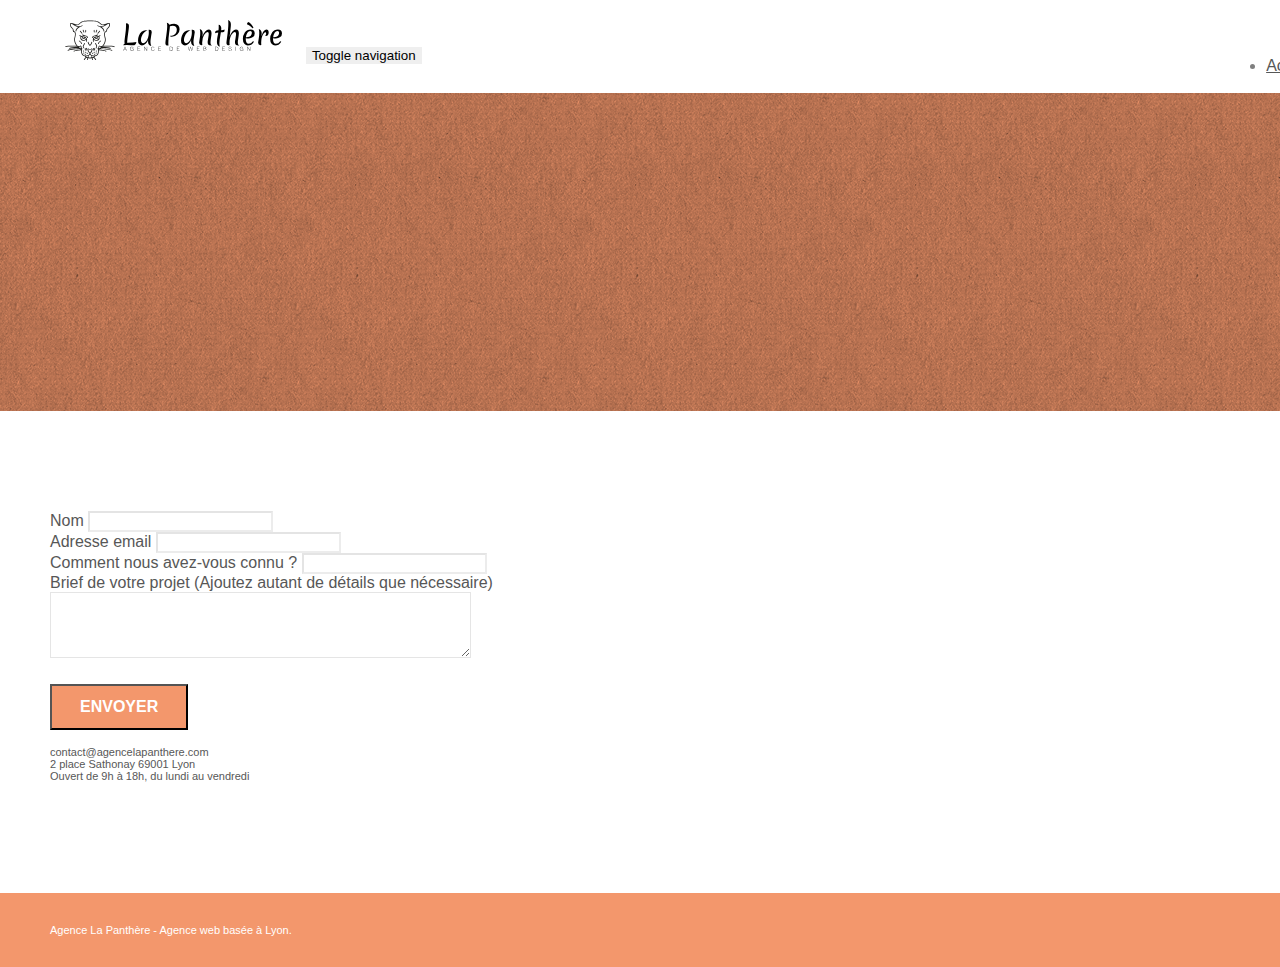
==== page2.html @ 291afeee "debut de projet" ====
<!doctype html>
<html lang="Default">
<head>
    <meta charset="utf-8">
    <meta name="keywords" content="">
    <meta name="description" content="">
    <meta name="viewport" content="width=device-width, initial-scale=1.0, viewport-fit=cover">
    <link rel="shortcut icon" type="image/png" href="favicon.jpg">
    
	<link rel="stylesheet" type="text/css" href="./css/bootstrap.min.css">
	<link rel="stylesheet" type="text/css" href="style.css">
	<link rel="stylesheet" type="text/css" href="./css/font-awesome.min.css">
	<link rel="stylesheet" type="text/css" href="./css/et-line.min.css">
	
    
	<script src="./js/jquery-2.1.0.min.js"></script>
	<script src="./js/bootstrap.min.js"></script>
	<script src="./js/blocs.min.js"></script>
	<script src="./js/jqBootstrapValidation.js"></script>
	<script src="./js/formHandler.js"></script>
    <title>page2</title>

    
<!-- Analytics -->
 
<!-- Analytics END -->
    
</head>
<body>
<!-- Principal conteneur -->
<div class="page-container">
    
<!-- bloc-0 -->
<div class="bloc bgc-white l-bloc " id="bloc-0">
	<div class="container bloc-sm">
		<nav class="navbar row">
			<div class="navbar-header">
				<a class="navbar-brand" href="index.html"><img src="img/agence-la-panthere-monochrome.svg" alt="atlanta web design logo" height="40" /></a>
				<button id="nav-toggle" type="button" class="ui-navbar-toggle navbar-toggle" data-toggle="collapse" data-target=".navbar-1">
					<span class="sr-only">Toggle navigation</span><span class="icon-bar"></span><span class="icon-bar"></span><span class="icon-bar"></span>
				</button>
			</div>
			<div class="collapse navbar-collapse navbar-1 special-dropdown-nav">
				<ul class="site-navigation nav navbar-nav">
					<li>
						<a href="index.html">Accueil</a>
					</li>
					<li>
					</li>
					<li>
						<a href="page2.html">page2 &gt;</a>
					</li>
				</ul>
			</div>
		</nav>
	</div>
</div>
<!-- bloc-0 END -->

<!-- bloc-6 -->
<div class="bloc bg-dots-bg bg-repeat bgc-atomic-tangerine d-bloc bloc-bg-texture texture-paper" id="bloc-6">
	<div class="container bloc-lg">
		<div class="row">
			<div class="col-sm-12">
				<h1 class="text-center hero-bloc-text tc-white">
					Parlons web design !
				</h1>
				<p class="text-center mg-lg tc-white tight-width-whitespace">
					Nous sommes ravis que vous souhaitiez collaborer avec notre agence.<br>
					Parlez-nous de votre projet en complétant le formulaire ci-dessous.
				</p>
			</div>
		</div>
	</div>
</div>
<!-- bloc-6 END -->

<!-- bloc-7 -->
<div class="bloc bgc-white l-bloc" id="bloc-7">
	<div class="container bloc-lg">
		<div class="row">
			<div class="col-sm-6">
				<form id="form_1" novalidate success-msg="Your message has been sent." fail-msg="Sorry it seems that our mail server is not responding, Sorry for the inconvenience!">
					<div class="form-group">
						<label>
							Nom
						</label>
						<input id="name" class="form-control" required />
					</div>
					<div class="form-group">
						<label>
							Adresse email
						</label>
						<input id="email" class="form-control" type="email" required />
					</div>
					<div class="form-group">
						<label>
							Comment nous avez-vous connu ?
						</label>
						<input class="form-control" type="email" required id="input_504" />
					</div>
					<div class="form-group">
						<label>
							Brief de votre projet (Ajoutez autant de détails que nécessaire)<br>
						</label><textarea id="message" class="form-control" rows="4" cols="50" required></textarea>
					</div> 
					<button class="bloc-button btn btn-lg btn-block cta-hero btn-atomic-tangerine" type="submit">
						Envoyer
					</button>
				</form>
			</div>
			<div class="col-sm-6">
				<p>
					contact@agencelapanthere.com<br>2 place Sathonay 69001 Lyon<br>Ouvert de 9h à 18h, du lundi au vendredi<br>
				</p>
			</div>
		</div>
	</div>
</div>
<!-- bloc-7 END -->

<!-- ScrollToTop Button -->
<a class="bloc-button btn btn-d scrollToTop" onclick="scrollToTarget('1')"><span class="fa fa-chevron-up"></span></a>
<!-- ScrollToTop Button END-->


<!-- Footer - bloc-8 -->
<div class="bloc bgc-atomic-tangerine d-bloc" id="bloc-8">
	<div class="container bloc-sm">
		<div class="row">
			<div class="col-sm-12">
				<p class="text-center white">
					Agence La Panthère - Agence web basée à Lyon.<br>
				</p>
				<div class="row row-no-gutters social">
					<div class="col-sm-3">
						<div class="text-center">
							<a class="social" href="index.html"><span class="fa fa-twitter icon-md"></span></a>
						</div>
					</div>
					<div class="col-sm-3">
						<div class="text-center">
							<a class="social" href="index.html"><span class="fa fa-facebook icon-md"></span></a>
						</div>
					</div>
					<div class="col-sm-3">
						<div class="text-center">
							<a class="social" href="index.html"><span class="fa fa-dribbble icon-md"></span></a>
						</div>
					</div>
					<div class="col-sm-3">
						<div class="text-center">
							<a class="social" href="index.html"><span class="fa fa-instagram icon-md"></span></a>
						</div>
					</div>
				</div>
			</div>
		</div>
	</div>
</div>
<!-- Footer - bloc-8 END -->

</div>
<!-- Principal conteneur END -->
    

</body>
</html>
---- style.css ----
body {
    margin: 0;
    padding: 0;
    background: #FFF;
    overflow-x: hidden;
    -webkit-font-smoothing: antialiased;
    -moz-osx-font-smoothing: grayscale;
}

a,
button {
    transition: all .3s ease-in-out;
    outline: none!important;
}

a:hover {
    text-decoration: none;
    cursor: pointer;
}

#page-loading-blocs-notifaction {
    position: fixed;
    top: 0;
    bottom: 0;
    width: 100%;
    z-index: 100000;
    background: #FFFFFF url("img/pageload-spinner.gif") no-repeat center center;
}

.bloc {
    width: 100%;
    clear: both;
    background: 50% 50% no-repeat;
    padding: 0 50px;
    -webkit-background-size: cover;
    -moz-background-size: cover;
    -o-background-size: cover;
    background-size: cover;
    position: relative;
}

.bloc .container {
    padding-left: 0;
    padding-right: 0;
}

.bloc-lg {
    padding: 100px 50px;
}

.bloc-md {
    padding: 50px;
}

.bloc-sm {
    padding: 20px 50px;
}

.bg-center,
.bg-l-edge,
.bg-r-edge,
.bg-t-edge,
.bg-b-edge,
.bg-tl-edge,
.bg-bl-edge,
.bg-tr-edge,
.bg-br-edge,
.bg-repeat {
    -webkit-background-size: auto!important;
    -moz-background-size: auto!important;
    -o-background-size: auto!important;
    background-size: auto!important;
}

.bg-repeat {
    background: repeat;
}

.bg-t-edge {
    background: top no-repeat;
}

.bloc-bg-texture::before {
    content: "";
    background-size: 2px 2px;
    position: absolute;
    top: 0;
    bottom: 0;
    left: 0;
    right: 0;
}

.texture-paper::before {
    background: url("img/texture-paper.png");
    background-size: 280px 280px;
}

.b-parallax {
    background-attachment: fixed;
}

.d-bloc {
    color: rgba(255, 255, 255, .7);
}

.d-bloc button:hover {
    color: rgba(255, 255, 255, .9);
}

.d-bloc .icon-round,
.d-bloc .icon-square,
.d-bloc .icon-rounded,
.d-bloc .icon-semi-rounded-a,
.d-bloc .icon-semi-rounded-b {
    border-color: rgba(255, 255, 255, .9);
}

.d-bloc .divider-h span {
    border-color: rgba(255, 255, 255, .2);
}

.d-bloc .a-btn,
.d-bloc .navbar a,
.d-bloc .navbar-brand,
.d-bloc a .icon-sm,
.d-bloc a .icon-md,
.d-bloc a .icon-lg,
.d-bloc a .icon-xl,
.d-bloc h1 a,
.d-bloc h2 a,
.d-bloc h3 a,
.d-bloc h4 a,
.d-bloc h5 a,
.d-bloc h6 a,
.d-bloc p a {
    color: rgba(255, 255, 255, .6);
}

.d-bloc .a-btn:hover,
.d-bloc .navbar a:hover,
.d-bloc .navbar-brand:hover,
.d-bloc a:hover .icon-sm,
.d-bloc a:hover .icon-md,
.d-bloc a:hover .icon-lg,
.d-bloc a:hover .icon-xl,
.d-bloc h1 a:hover,
.d-bloc h2 a:hover,
.d-bloc h3 a:hover,
.d-bloc h4 a:hover,
.d-bloc h5 a:hover,
.d-bloc h6 a:hover,
.d-bloc p a:hover {
    color: rgba(255, 255, 255, 1);
}

.d-bloc .navbar-toggle .icon-bar {
    background: rgba(255, 255, 255, 1);
}

.d-bloc .btn-wire,
.d-bloc .btn-wire:hover {
    color: rgba(255, 255, 255, 1);
    border-color: rgba(255, 255, 255, 1);
}

.d-bloc .panel {
    color: rgba(0, 0, 0, .5);
}

.d-bloc .panel button:hover {
    color: rgba(0, 0, 0, .7);
}

.d-bloc .panel icon {
    border-color: rgba(0, 0, 0, .7);
}

.d-bloc .panel .divider-h span {
    border-color: rgba(0, 0, 0, .1);
}

.d-bloc .panel .a-btn {
    color: rgba(0, 0, 0, .6);
}

.d-bloc .panel .a-btn:hover {
    color: rgba(0, 0, 0, 1);
}

.d-bloc .panel .btn-wire,
.d-bloc .panel .btn-wire:hover {
    color: rgba(0, 0, 0, .7);
    border-color: rgba(0, 0, 0, .3);
}

.d-bloc .panel,
.l-bloc {
    color: rgba(0, 0, 0, .5);
}

.d-bloc .panel button:hover,
.l-bloc button:hover {
    color: rgba(0, 0, 0, .7);
}

.l-bloc .icon-round,
.l-bloc .icon-square,
.l-bloc .icon-rounded,
.l-bloc .icon-semi-rounded-a,
.l-bloc .icon-semi-rounded-b {
    border-color: rgba(0, 0, 0, .7);
}

.d-bloc .panel .divider-h span,
.l-bloc .divider-h span {
    border-color: rgba(0, 0, 0, .1);
}

.d-bloc .panel .a-btn,
.l-bloc .a-btn,
.l-bloc .navbar a,
.l-bloc .navbar-brand,
.l-bloc a .icon-sm,
.l-bloc a .icon-md,
.l-bloc a .icon-lg,
.l-bloc a .icon-xl,
.l-bloc h1 a,
.l-bloc h2 a,
.l-bloc h3 a,
.l-bloc h4 a,
.l-bloc h5 a,
.l-bloc h6 a,
.l-bloc p a {
    color: rgba(0, 0, 0, .6);
}

.d-bloc .panel .a-btn:hover,
.l-bloc .a-btn:hover,
.l-bloc .navbar a:hover,
.l-bloc .navbar-brand:hover,
.l-bloc a:hover .icon-sm,
.l-bloc a:hover .icon-md,
.l-bloc a:hover .icon-lg,
.l-bloc a:hover .icon-xl,
.l-bloc h1 a:hover,
.l-bloc h2 a:hover,
.l-bloc h3 a:hover,
.l-bloc h4 a:hover,
.l-bloc h5 a:hover,
.l-bloc h6 a:hover,
.l-bloc p a:hover {
    color: rgba(0, 0, 0, 1);
}

.l-bloc .navbar-toggle .icon-bar {
    color: rgba(0, 0, 0, .6);
}

.d-bloc .panel .btn-wire,
.d-bloc .panel .btn-wire:hover,
.l-bloc .btn-wire,
.l-bloc .btn-wire:hover {
    color: rgba(0, 0, 0, .7);
    border-color: rgba(0, 0, 0, .3);
}

.voffset {
    margin-top: 30px;
}

.voffset-lg {
    margin-top: 80px;
}

.row-no-gutters {
    margin-right: 0;
    margin-left: 0;
}

.row.row-no-gutters > [class^="col-"],
.row.row-no-gutters > [class*=" col-"] {
    padding-right: 0;
    padding-left: 0;
}

#bloc-1-hero h1 {
    font-size: 32px;
}

.navbar {
    margin-bottom: 0;
    z-index: 1;
}

.navbar-brand {
    height: auto;
    padding: 3px 15px;
    font-size: 25px;
    font-weight: normal;
    font-weight: 600;
    line-height: 44px;
}

.navbar-brand img {
    max-height: 200px;
    margin: 0 5px 0 0;
    display: inline;
}

.navbar-brand img[src$=svg] {
    min-width: 100px;
}

.nav-center .navbar-brand img {
    margin: 0;
}

.navbar .nav {
    padding-top: 2px;
    margin-right: -16px;
    float: right;
    z-index: 1;
}

.nav > li {
    float: left;
    margin-top: 4px;
    font-size: 16px;
}

.navbar-nav .open .dropdown-menu > li > a {
    text-align: inherit;
}

.nav > li a:hover,
.nav > li a:focus {
    background: transparent;
}

.navbar-toggle {
    margin: 10px 10px 0 0;
    border: 0px;
}

.navbar-toggle:hover {
    background: transparent!important;
}

.navbar-toggle .icon-bar {
    background-color: rgba(0, 0, 0, .5);
    width: 26px;
}

.nav-invert .navbar .nav {
    float: left;
}

.nav-invert .navbar-header,
.nav-invert .navbar-brand {
    float: right;
    position: relative;
    z-index: 2;
}

@media (min-width: 768px) {
    .site-navigation {
        position: absolute;
        top: 50%;
        right: 20px;
        transform: translate(0, -50%);
        -webkit-transform: translateY(-50%);
    }
    .nav > li .dropdown-menu a,
    .nav > li .dropdown-menu a:hover {
        color: #484848;
    }
    .nav-invert .site-navigation {
        left: 0;
        right: 0;
    }
    .nav-center {
        text-align: center;
    }
    .nav-center .navbar-header {
        width: 100%;
    }
    .nav-center .navbar-header,
    .nav-center .navbar-brand,
    .nav-center .nav > li {
        float: none;
        display: inline-block;
    }
    .nav-center .site-navigation {
        position: relative;
        width: 100%;
        right: 0;
        margin-right: 0px;
        margin-top: 20px;
    }
    .nav-center.mini-nav .navbar-toggle {
        float: none;
        margin: 10px auto 0;
    }
}

.nav > li > .dropdown a {
    background: none!important;
    display: block;
    padding: 14px 15px;
}

nav .caret {
    margin: 0 5px;
}

.dropdown-menu .dropdown-menu {
    top: -8px;
    left: 100%;
}

.dropdown-menu .dropmenu-flow-right {
    top: 100%;
    left: 0;
    margin-left: -1px;
    border-top-left-radius: 0;
    border-top-right-radius: 0;
}

.dropdown-menu .dropdown span {
    border: 4px solid black;
    border-top-color: transparent;
    border-right-color: transparent;
    border-bottom-color: transparent;
    margin: 6px -5px 0 0!important;
    float: right;
}

.mg-md {
    margin-top: 10px;
    margin-bottom: 20px;
}

.mg-lg {
    margin-top: 10px;
    margin-bottom: 40px;
}

.btn {
    margin: 0 5px 5px 0;
}

.btn.pull-right {
    margin: 0 0 5px 5px;
}

.btn-d,
.btn-d:hover,
.btn-d:focus {
    color: #FFF;
    background: rgba(0, 0, 0, .3);
}

button {
    outline: none!important;
}

.btn-rd {
    border-radius: 40px;
}

.btn-clean {
    border: 1px solid rgba(0, 0, 0, .08);
    border-bottom-color: rgba(0, 0, 0, .1);
    text-shadow: 0 1px 0 rgba(0, 0, 1, .1);
    box-shadow: 0 1px 3px rgba(0, 0, 1, .25), inset 0 1px 0 0 rgba(255, 255, 255, .15);
}

.icon-md {
    font-size: 30px!important;
}

.icon-lg {
    font-size: 60px!important;
}

.sm-shadow {
    text-shadow: 0 1px 2px rgba(0, 0, 0, .3);
}

.panel-sq,
.panel-sq .panel-heading,
.panel-sq .panel-footer {
    border-radius: 0;
}

.panel-rd {
    border-radius: 30px;
}

.panel-rd .panel-heading {
    border-radius: 29px 29px 0 0;
}

.panel-rd .panel-footer {
    border-radius: 0 0 29px 29px;
}

.form-control {
    border-color: rgba(0, 0, 0, .1);
    box-shadow: none;
}

.scrollToTop {
    width: 40px;
    height: 40px;
    position: fixed;
    bottom: 20px;
    right: 20px;
    opacity: 0;
    z-index: 500;
    transition: all .3s ease-in-out;
}

.scrollToTop span {
    margin-top: 6px;
}

.showScrollTop {
    font-size: 14px;
    opacity: 1;
}

a[data-lightbox] {
    position: relative;
    display: block;
    text-align: center;
}

a[data-lightbox]:hover::before {
    content: "+";
    font-family: "HelveticaNeue-Light", "Helvetica Neue Light", "Helvetica Neue", Helvetica, Arial;
    font-size: 32px;
    width: 50px;
    height: 50px;
    margin-left: -25px;
    border-radius: 50%;
    background: rgba(0, 0, 0, .6);
    color: #FFF;
    font-weight: 100;
    z-index: 1;
    position: absolute;
    top: 50%;
    transform: translateY(-50%);
    -webkit-transform: translateY(-50%);
}

a[data-lightbox]:hover img {
    opacity: 0.6;
    -webkit-animation-fill-mode: none;
    animation-fill-mode: none;
}

#lightbox-modal {
    display: flex;
    align-items: center;
}

#lightbox-modal .modal-dialog {
    width: 90%;
    max-width: 900px;
    margin: 0 auto 0;
}

#lightbox-modal .modal-dialog img {
    max-height: 90vh;
    margin: 0 auto;
}

.lightbox-caption {
    padding: 20px;
    color: #FFF;
    background: rgba(0, 0, 0, .5);
    position: absolute;
    left: 15px;
    right: 15px;
    bottom: 5px;
}

.close-lightbox {
    color: #FFF;
    font-size: 30px;
    position: absolute;
    top: 20px;
    right: 20px;
    z-index: 20;
    background: rgba(0, 0, 0, .5);
    border: none;
    line-height: 30px;
    padding: 0 9px 5px;
    opacity: 0.3;
}

.close-lightbox:hover,
.next-lightbox:hover,
.prev-lightbox:hover {
    opacity: 1.0;
    color: #FFF;
}

.next-lightbox,
.prev-lightbox {
    font-size: 20px;
    color: rgba(255, 255, 255, .9);
    background: rgba(0, 0, 0, .5);
    transition: all .2s ease-in-out;
    position: absolute;
    top: 45%;
    z-index: 1;
    opacity: 0.4;
}

.next-lightbox {
    padding: 6px 8px 1px 13px;
    right: 25px;
}

.prev-lightbox {
    padding: 6px 13px 1px 10px;
    left: 25px;
}

.snapshot-lb .modal-body {
    padding-bottom: 45px;
}

.snapshot-lb .lightbox-caption {
    padding: 0;
    color: rgba(0, 0, 0, .5);
    background: none;
}

h1,
h2,
h3,
h4,
h5,
h6,
p,
label,
.btn,
a {
    font-family: "helvetica";
    font-weight: 400;
    color: #575757!important;
}

.container {
    max-width: 1000px;
}

.hero-bloc-text {
    font-size: 38px;
}

.hero-bloc-text-sub {
    font-size: 36px;
}

.statement-bloc-text {
    line-height: 26px;
    font-style: italic;
    font-size: 20px;
    text-align: center;
    font-weight: lighter;
    max-width: 520px;
    margin: auto auto auto auto;
}

p {
    font-size: 11px;
}

.tight-width-whitespace {
    max-width: 600px;
    margin: auto auto auto auto;
}

.h1 {
    font-size: 20px;
    font-family: "Open Sans";
}

.cta-hero {
    margin-top: 22px;
    color: #FFFFFF!important;
    text-transform: uppercase;
    padding: 12px 28px 12px 28px;
    font-size: 16px;
    font-weight: 700;
}

.social {
    max-width: 400px;
    margin: auto auto auto auto;
}

h2 {
    font-size: 22px;
    line-height: 1.4em;
}

h3 {
    font-size: 15px;
    text-transform: uppercase;
    font-weight: 700;
    color: #333333!important;
}

.med-width-whitespace {
    max-width: 800px;
    margin: auto auto auto auto;
    box-shadow: 0px 0px 0px #000000;
}

h1 {
    color: #333333!important;
}

h4 {
    color: #333333!important;
}

.icons {
    margin-bottom: 14px;
    margin-top: 24px;
}

.white {
    color: #FFFFFF!important;
}

.portfolio-thumb {
    margin-bottom: 24px;
}

.portfolio-row {
    margin-bottom: 44px;
    margin-top: 50px;
}

.avatar {
    box-shadow: 0px 4px 9px rgba(0, 0, 0, 0.3);
}

.black-background {
    background-color: rgba(165, 147, 99, 0.7);
    padding: 40px 40px 40px 40px;
}

.bold-link {
    font-weight: 900;
    text-decoration: underline!important;
}

.bgc-white {
    background-color: #FFFFFF;
}

.bgc-dark-slate-blue {
    background-color: #364577;
}

.bgc-atomic-tangerine {
    background-color: #F3976C;
}

.tc-white {
    color: #F3976C!important;
}

.btn-atomic-tangerine {
    background: #F3976C;
    color: #FFFFFF!important;
}

.btn-atomic-tangerine:hover {
    background: #c27956!important;
    color: #FFFFFF!important;
}

.ltc-white {
    color: #FFFFFF!important;
}

.ltc-white:hover {
    color: #cccccc!important;
}

.ltc-atomic-tangerine {
    color: #F3976C!important;
}

.ltc-atomic-tangerine:hover {
    color: #c27956!important;
}

.icon-dark-slate-blue {
    color: #364577!important;
    border-color: #364577!important;
}

.bg-dots-bg {
    background-image: url("img/dots-bg.png");
}

.bg-lines-h2-bg {
    background-image: url("img/lines-h2-bg.png");
}

.bg-banniere {
    background-image: url("img/agence-la-panthere.jpg");
}

.bg-presentation {
    background-image: url("img/image-de-presentation.bmp");
}

@media (max-width: 1024px) {
    .bloc {
        padding-left: 20px;
        padding-right: 20px;
    }
    .bloc.full-width-bloc,
    .bloc-tile-2.full-width-bloc .container,
    .bloc-tile-3.full-width-bloc .container,
    .bloc-tile-4.full-width-bloc .container {
        padding-left: 0;
        padding-right: 0;
    }
}

@media (max-width: 992px) and (min-width: 768px) {
    .navbar .nav {
        max-width: 80%
    }
    .nav-center.navbar .nav {
        max-width: 100%
    }
}

@media only screen and (min-device-width: 768px) and (max-device-width: 1024px) and (orientation: landscape) {
    .b-parallax {
        background-attachment: scroll;
    }
}

@media only screen and (min-device-width: 1024px) and (max-device-width: 1366px) and (-webkit-min-device-pixel-ratio: 1.5) {
    .b-parallax {
        background-attachment: scroll;
    }
}

@media (max-width: 991px) {
    .container {
        width: 100%;
    }
    .b-parallax {
        background-attachment: scroll;
    }
    .page-container,
    #hero-bloc {
        overflow-x: hidden;
        position: relative;
    }
    .bloc {
        padding-left: constant(safe-area-inset-left);
        padding-right: constant(safe-area-inset-right);
    }
    .bloc-group,
    .bloc-group .bloc {
        display: block;
        width: 100%;
    }
    .bloc-fill-screen .fill-bloc-top-edge,
    .bloc-fill-screen .fill-bloc-bottom-edge {
        padding: 0 20px;
        padding-left: constant(safe-area-inset-left);
        padding-right: constant(safe-area-inset-right);
    }
}

@media (max-width: 767px) {
    .page-container {
        overflow-x: hidden;
        position: relative;
    }
    h1,
    h2,
    h3,
    h4,
    h5,
    h6,
    p,
    #disqus_thread {
        padding-left: 10px!important;
        padding-right: 10px!important;
    }
    .b-parallax {
        background-attachment: scroll;
    }
    .navbar .nav {
        padding-top: 0;
        border-top: 1px solid rgba(0, 0, 0, .2);
        float: none!important;
    }
    .navbar.row {
        margin-left: 0;
        margin-right: 0;
    }
    .site-navigation {
        position: inherit;
        transform: none;
        -webkit-transform: none;
        -ms-transform: none;
    }
    .nav > li {
        margin-top: 0;
        border-bottom: 1px solid rgba(0, 0, 0, .1);
        background: rgba(0, 0, 0, .05);
        text-align: left;
        padding-left: 15px;
        width: 100%;
    }
    .nav > li:hover {
        background: rgba(0, 0, 0, .08);
    }
    .dropdown .dropdown a .caret {
        float: none;
        margin: 5px 0 0 10px!important;
        border: 4px solid black;
        border-bottom-color: transparent;
        border-right-color: transparent;
        border-left-color: transparent;
    }
    #hero-bloc .navbar .nav {
        background: rgba(0, 0, 0, .8);
    }
    #hero-bloc .navbar .nav a {
        color: rgba(255, 255, 255, .6);
    }
    .hero {
        padding: 50px 0;
    }
    .hero-nav {
        left: -1px;
        right: -1px;
    }
    .navbar-collapse {
        padding: 0;
        overflow-x: hidden;
        -webkit-box-shadow: none;
        box-shadow: none;
    }
    .navbar-brand img {
        max-height: 40px;
        width: auto;
    }
    .nav-invert .navbar-header {
        float: none;
        width: 100%;
    }
    .nav-invert .navbar-toggle {
        float: left;
        margin-left: 10px;
    }
    .bloc {
        padding-left: 0;
        padding-right: 0;
    }
    .bloc-xxl,
    .bloc-xl,
    .bloc-lg {
        padding: 40px 0;
    }
    .bloc-sm,
    .bloc-md {
        padding-left: 0;
        padding-right: 0;
    }
    .bloc-tile-2 .container,
    .bloc-tile-3 .container,
    .bloc-tile-4 .container,
    .bloc-fill-screen .fill-bloc-top-edge,
    .bloc-fill-screen .fill-bloc-bottom-edge {
        padding-left: 0;
        padding-right: 0;
    }
    .a-block {
        padding: 0 10px;
    }
    .btn-dwn {
        display: none;
    }
    .voffset {
        margin-top: 5px;
    }
    .voffset-md {
        margin-top: 20px;
    }
    .voffset-lg {
        margin-top: 30px;
    }
    form {
        padding: 5px;
    }
    .close-lightbox {
        display: inline-block;
    }
    .blocsapp-device-iphone5 {
        background-size: 216px 425px;
        padding-top: 60px;
        width: 216px;
        height: 425px;
    }
    .blocsapp-device-iphone5 img {
        width: 180px;
        height: 320px;
    }
}

@media (max-width: 400px) {
    .bloc {
        padding-left: 0;
        padding-right: 0;
    }
}

@media (max-width: 767px) {
    .bloc-mob-center-text {
        text-align: center;
    }
}
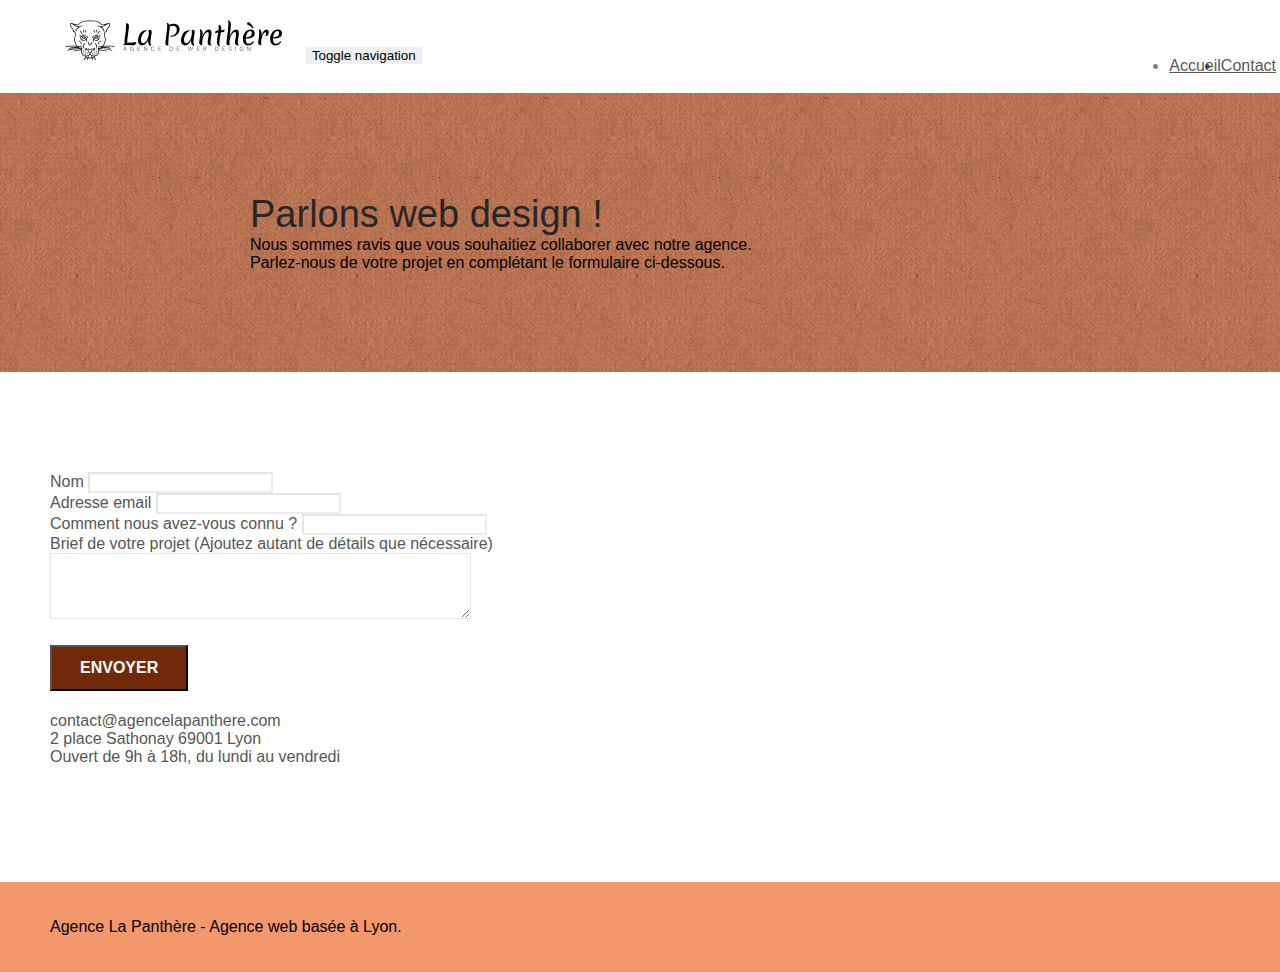
==== commit 9b40a35c: "correction d'erreur" ====
--- a/page2.html
+++ b/page2.html
@@ -1,9 +1,12 @@
 <!doctype html>
-<html lang="Default">
+<html lang="fr">
 <head>
     <meta charset="utf-8">
+	
+	<title>La Panthère | contact </title>
     <meta name="keywords" content="">
     <meta name="description" content="">
+
     <meta name="viewport" content="width=device-width, initial-scale=1.0, viewport-fit=cover">
     <link rel="shortcut icon" type="image/png" href="favicon.jpg">
     
@@ -18,151 +21,129 @@
 	<script src="./js/blocs.min.js"></script>
 	<script src="./js/jqBootstrapValidation.js"></script>
 	<script src="./js/formHandler.js"></script>
-    <title>page2</title>
+    
 
     
-<!-- Analytics -->
+	<!-- Analytics -->
  
-<!-- Analytics END -->
+	<!-- Analytics END -->
     
 </head>
 <body>
 <!-- Principal conteneur -->
 <div class="page-container">
-    
-<!-- bloc-0 -->
-<div class="bloc bgc-white l-bloc " id="bloc-0">
-	<div class="container bloc-sm">
-		<nav class="navbar row">
-			<div class="navbar-header">
-				<a class="navbar-brand" href="index.html"><img src="img/agence-la-panthere-monochrome.svg" alt="atlanta web design logo" height="40" /></a>
-				<button id="nav-toggle" type="button" class="ui-navbar-toggle navbar-toggle" data-toggle="collapse" data-target=".navbar-1">
-					<span class="sr-only">Toggle navigation</span><span class="icon-bar"></span><span class="icon-bar"></span><span class="icon-bar"></span>
-				</button>
-			</div>
-			<div class="collapse navbar-collapse navbar-1 special-dropdown-nav">
-				<ul class="site-navigation nav navbar-nav">
-					<li>
-						<a href="index.html">Accueil</a>
-					</li>
-					<li>
-					</li>
-					<li>
-						<a href="page2.html">page2 &gt;</a>
-					</li>
-				</ul>
-			</div>
-		</nav>
-	</div>
-</div>
-<!-- bloc-0 END -->
-
-<!-- bloc-6 -->
-<div class="bloc bg-dots-bg bg-repeat bgc-atomic-tangerine d-bloc bloc-bg-texture texture-paper" id="bloc-6">
-	<div class="container bloc-lg">
-		<div class="row">
-			<div class="col-sm-12">
-				<h1 class="text-center hero-bloc-text tc-white">
-					Parlons web design !
-				</h1>
-				<p class="text-center mg-lg tc-white tight-width-whitespace">
-					Nous sommes ravis que vous souhaitiez collaborer avec notre agence.<br>
-					Parlez-nous de votre projet en complétant le formulaire ci-dessous.
-				</p>
-			</div>
+<header>
+	<!-- bloc-0 -->
+	<div class="bloc bgc-white l-bloc " id="bloc-0">
+		<div class="container bloc-sm">
+			<nav class="navbar row">
+				<div class="navbar-header">
+					<a class="navbar-brand" href="index.html"><img src="img/agence-la-panthere-monochrome.svg" alt="atlanta web design logo" height="40" /></a>
+					<button id="nav-toggle" type="button" class="ui-navbar-toggle navbar-toggle" data-toggle="collapse" data-target=".navbar-1">
+						<span class="sr-only">Toggle navigation</span><span class="icon-bar"></span><span class="icon-bar"></span><span class="icon-bar"></span>
+					</button>
+				</div>
+				<div class="collapse navbar-collapse navbar-1 special-dropdown-nav">
+					<ul class="site-navigation nav navbar-nav">
+						<li>
+							<a href="index.html">Accueil</a>
+						</li>
+						<li>
+							<a href="page2.html">Contact</a>
+						</li>
+					</ul>
+				</div>
+			</nav>
 		</div>
 	</div>
-</div>
-<!-- bloc-6 END -->
-
-<!-- bloc-7 -->
-<div class="bloc bgc-white l-bloc" id="bloc-7">
-	<div class="container bloc-lg">
-		<div class="row">
-			<div class="col-sm-6">
-				<form id="form_1" novalidate success-msg="Your message has been sent." fail-msg="Sorry it seems that our mail server is not responding, Sorry for the inconvenience!">
-					<div class="form-group">
-						<label>
-							Nom
-						</label>
-						<input id="name" class="form-control" required />
-					</div>
-					<div class="form-group">
-						<label>
-							Adresse email
-						</label>
-						<input id="email" class="form-control" type="email" required />
-					</div>
-					<div class="form-group">
-						<label>
-							Comment nous avez-vous connu ?
-						</label>
-						<input class="form-control" type="email" required id="input_504" />
-					</div>
-					<div class="form-group">
-						<label>
-							Brief de votre projet (Ajoutez autant de détails que nécessaire)<br>
-						</label><textarea id="message" class="form-control" rows="4" cols="50" required></textarea>
-					</div> 
-					<button class="bloc-button btn btn-lg btn-block cta-hero btn-atomic-tangerine" type="submit">
-						Envoyer
-					</button>
-				</form>
-			</div>
-			<div class="col-sm-6">
-				<p>
-					contact@agencelapanthere.com<br>2 place Sathonay 69001 Lyon<br>Ouvert de 9h à 18h, du lundi au vendredi<br>
-				</p>
-			</div>
-		</div>
-	</div>
-</div>
-<!-- bloc-7 END -->
-
-<!-- ScrollToTop Button -->
-<a class="bloc-button btn btn-d scrollToTop" onclick="scrollToTarget('1')"><span class="fa fa-chevron-up"></span></a>
-<!-- ScrollToTop Button END-->
-
-
-<!-- Footer - bloc-8 -->
-<div class="bloc bgc-atomic-tangerine d-bloc" id="bloc-8">
-	<div class="container bloc-sm">
-		<div class="row">
-			<div class="col-sm-12">
-				<p class="text-center white">
-					Agence La Panthère - Agence web basée à Lyon.<br>
-				</p>
-				<div class="row row-no-gutters social">
-					<div class="col-sm-3">
-						<div class="text-center">
-							<a class="social" href="index.html"><span class="fa fa-twitter icon-md"></span></a>
-						</div>
-					</div>
-					<div class="col-sm-3">
-						<div class="text-center">
-							<a class="social" href="index.html"><span class="fa fa-facebook icon-md"></span></a>
-						</div>
-					</div>
-					<div class="col-sm-3">
-						<div class="text-center">
-							<a class="social" href="index.html"><span class="fa fa-dribbble icon-md"></span></a>
-						</div>
-					</div>
-					<div class="col-sm-3">
-						<div class="text-center">
-							<a class="social" href="index.html"><span class="fa fa-instagram icon-md"></span></a>
-						</div>
-					</div>
+	<!-- bloc-0 END -->
+</header>  
+<main>
+	<!-- bloc-6 -->
+	<div class="bloc bg-dots-bg bg-repeat bgc-atomic-tangerine d-bloc bloc-bg-texture texture-paper" id="bloc-6">
+		<div class="container bloc-lg">
+			<div class="row">
+				<div class="col-sm-12">
+					<h1 class="text-center hero-bloc-text tight-width-whitespace">
+						Parlons web design !
+					</h1>
+					<p class="text-center mg-lg tight-width-whitespace black">
+						Nous sommes ravis que vous souhaitiez collaborer avec notre agence.<br>
+						Parlez-nous de votre projet en complétant le formulaire ci-dessous.
+					</p>
 				</div>
 			</div>
 		</div>
 	</div>
-</div>
-<!-- Footer - bloc-8 END -->
+	<!-- bloc-6 END -->
+	
+	<!-- bloc-7 -->
+	<div class="bloc bgc-white l-bloc" id="bloc-7">
+		<div class="container bloc-lg">
+			<div class="row">
+				<div class="col-sm-6">
+					<form id="form_1" novalidate success-msg="Your message has been sent." fail-msg="Sorry it seems that our mail server is not responding, Sorry for the inconvenience!">
+						<div class="form-group">
+							<label>
+								Nom
+								<input id="name" class="form-control" required />
+							</label>
+						</div>
+						<div class="form-group">
+							<label>
+								Adresse email
+								<input id="email" class="form-control" type="email" required />
+							</label>
+						</div>
+						<div class="form-group">
+							<label>
+								Comment nous avez-vous connu ?
+								<input class="form-control" type="email" required id="input_504" />
+							</label>
+						</div>
+						<div class="form-group">
+							<label>
+								Brief de votre projet (Ajoutez autant de détails que nécessaire)<br>
+								<textarea id="message" class="form-control" rows="4" cols="50" required></textarea>
+							</label>	
+						</div> 
+						<button class="bloc-button btn btn-lg btn-block cta-hero btn-atomic-tangerine" type="submit">
+							Envoyer
+						</button>
+					</form>
+				</div>
+				<div class="col-sm-6">
+					<p>
+						contact@agencelapanthere.com<br>2 place Sathonay 69001 Lyon<br>Ouvert de 9h à 18h, du lundi au vendredi<br>
+					</p>
+				</div>
+			</div>
+		</div>
+	</div>
+	<!-- bloc-7 END -->
+	
+	<!-- ScrollToTop Button -->
+	<a class="bloc-button btn btn-d scrollToTop" onclick="scrollToTarget('1')"><span class="fa fa-chevron-up"></span></a>
+	<!-- ScrollToTop Button END-->
+</main> 
+<footer>
+	<!-- Footer - bloc-8 -->
+	<div class="bloc bgc-atomic-tangerine d-bloc" id="bloc-8">
+		<div class="container bloc-sm">
+			<div class="row">
+				<div class="col-sm-12">
+					<p class="text-center black">
+						Agence La Panthère - Agence web basée à Lyon.<br>
+					</p>
+					
+				</div>
+			</div>
+		</div>
+	</div>
+	<!-- Footer - bloc-8 END -->
+</footer> 
 
 </div>
 <!-- Principal conteneur END -->
-    
-
 </body>
 </html>
--- a/style.css
+++ b/style.css
@@ -1,3 +1,8 @@
+*{
+    box-sizing: border-box;
+
+}
+
 body {
     margin: 0;
     padding: 0;
@@ -7,6 +12,10 @@
     -moz-osx-font-smoothing: grayscale;
 }
 
+img.img-responsive.portfolio-thumb {
+    width: 100%;
+}
+
 a,
 button {
     transition: all .3s ease-in-out;
@@ -16,6 +25,10 @@
 a:hover {
     text-decoration: none;
     cursor: pointer;
+}
+
+.black{
+    color: #000000!important;
 }
 
 #page-loading-blocs-notifaction {
@@ -677,7 +690,7 @@
 }
 
 p {
-    font-size: 11px;
+    font-size: 16px;
 }
 
 .tight-width-whitespace {
@@ -779,7 +792,7 @@
 }
 
 .btn-atomic-tangerine {
-    background: #F3976C;
+    background: #712A09;
     color: #FFFFFF!important;
 }
 
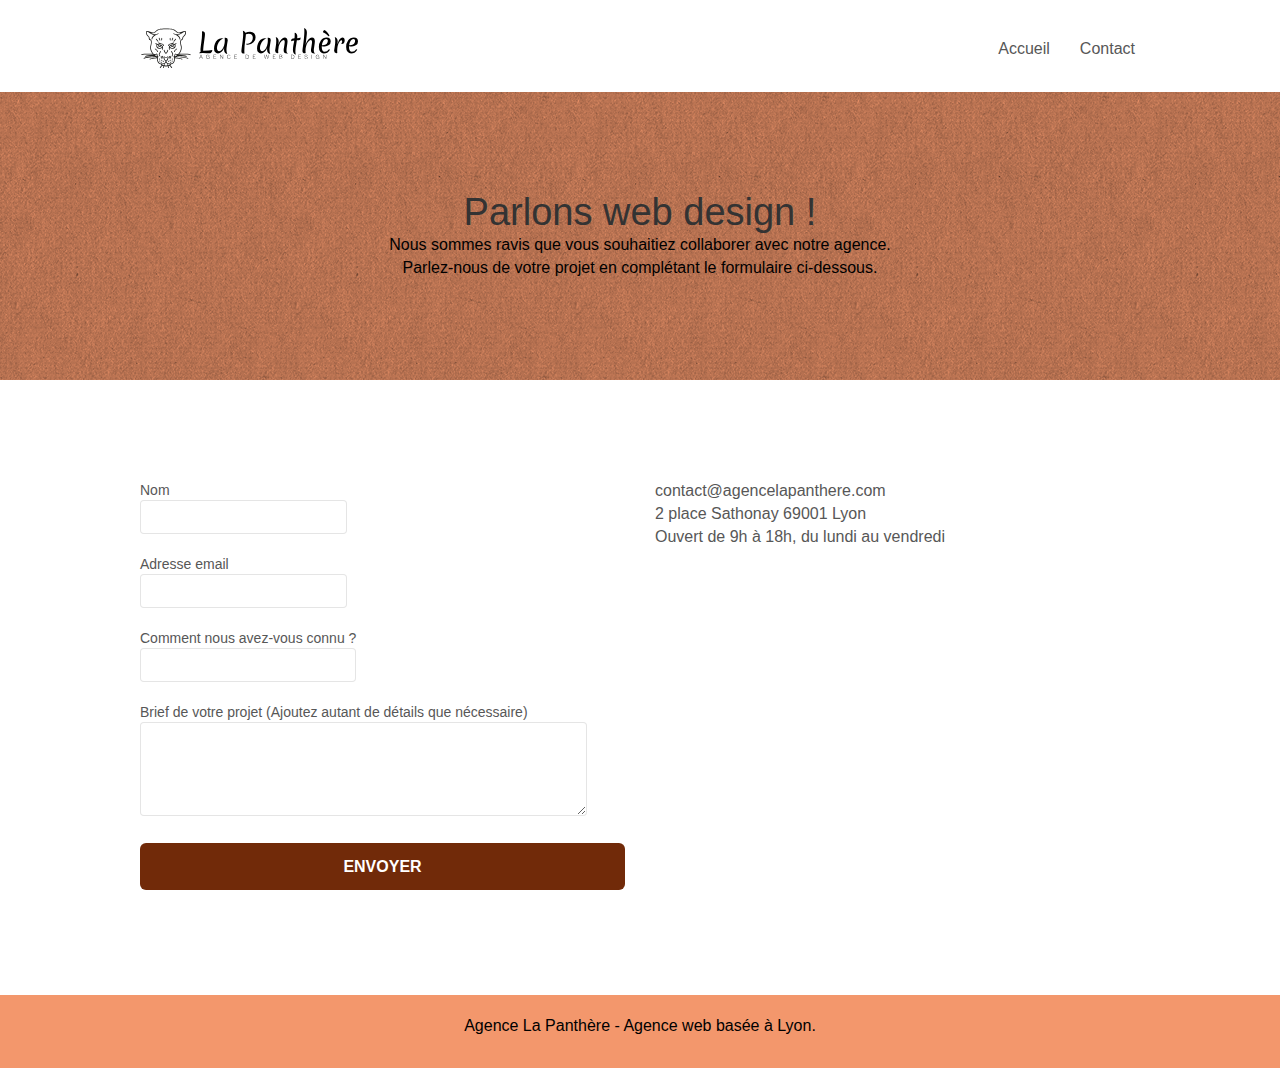
==== commit 33d95f4e: "correct stylsheet" ====
--- a/page2.html
+++ b/page2.html
@@ -10,10 +10,10 @@
     <meta name="viewport" content="width=device-width, initial-scale=1.0, viewport-fit=cover">
     <link rel="shortcut icon" type="image/png" href="favicon.jpg">
     
-	<link rel="stylesheet" type="text/css" href="./css/bootstrap.min.css">
+	<link rel="stylesheet" type="text/css" href="./css/bootstrap.css">
 	<link rel="stylesheet" type="text/css" href="style.css">
-	<link rel="stylesheet" type="text/css" href="./css/font-awesome.min.css">
-	<link rel="stylesheet" type="text/css" href="./css/et-line.min.css">
+	<link rel="stylesheet" type="text/css" href="./css/font-awesome.css">
+	<link rel="stylesheet" type="text/css" href="./css/et-line.css">
 	
     
 	<script src="./js/jquery-2.1.0.min.js"></script>
@@ -38,7 +38,7 @@
 		<div class="container bloc-sm">
 			<nav class="navbar row">
 				<div class="navbar-header">
-					<a class="navbar-brand" href="index.html"><img src="img/agence-la-panthere-monochrome.svg" alt="atlanta web design logo" height="40" /></a>
+					<a class="navbar-brand" href="index.html"><img src="img/agence-la-panthere-monochrome.svg" alt="logo de l'agence" height="40" /></a>
 					<button id="nav-toggle" type="button" class="ui-navbar-toggle navbar-toggle" data-toggle="collapse" data-target=".navbar-1">
 						<span class="sr-only">Toggle navigation</span><span class="icon-bar"></span><span class="icon-bar"></span><span class="icon-bar"></span>
 					</button>
--- a/style.css
+++ b/style.css
@@ -1,8 +1,3 @@
-*{
-    box-sizing: border-box;
-
-}
-
 body {
     margin: 0;
     padding: 0;
@@ -375,6 +370,11 @@
     z-index: 2;
 }
 
+.navbar .row::before{
+    display: table;
+    content: " ";
+}
+
 @media (min-width: 768px) {
     .site-navigation {
         position: absolute;
--- a/css/et-line.css
+++ b/css/et-line.css
@@ -0,0 +1,519 @@
+@font-face {
+    font-family: et-line;
+    src: url(../fonts/et-line.eot);
+    src: url(../fonts/et-line.eot?#iefix) format('embedded-opentype'), url(../fonts/et-line.woff) format('woff'), url(../fonts/et-line.ttf) format('truetype'), url(../fonts/et-line.svg#et-line) format('svg');
+    font-weight: 400;
+    font-style: normal
+}
+
+.et-icon-adjustments,
+.et-icon-alarmclock,
+.et-icon-anchor,
+.et-icon-aperture,
+.et-icon-attachment,
+.et-icon-bargraph,
+.et-icon-basket,
+.et-icon-beaker,
+.et-icon-bike,
+.et-icon-book-open,
+.et-icon-briefcase,
+.et-icon-browser,
+.et-icon-calendar,
+.et-icon-camera,
+.et-icon-caution,
+.et-icon-chat,
+.et-icon-circle-compass,
+.et-icon-clipboard,
+.et-icon-clock,
+.et-icon-cloud,
+.et-icon-compass,
+.et-icon-desktop,
+.et-icon-dial,
+.et-icon-document,
+.et-icon-documents,
+.et-icon-download,
+.et-icon-dribbble,
+.et-icon-edit,
+.et-icon-envelope,
+.et-icon-expand,
+.et-icon-facebook,
+.et-icon-flag,
+.et-icon-focus,
+.et-icon-gears,
+.et-icon-genius,
+.et-icon-gift,
+.et-icon-global,
+.et-icon-globe,
+.et-icon-googleplus,
+.et-icon-grid,
+.et-icon-happy,
+.et-icon-hazardous,
+.et-icon-heart,
+.et-icon-hotairballoon,
+.et-icon-hourglass,
+.et-icon-key,
+.et-icon-laptop,
+.et-icon-layers,
+.et-icon-lifesaver,
+.et-icon-lightbulb,
+.et-icon-linegraph,
+.et-icon-linkedin,
+.et-icon-lock,
+.et-icon-magnifying-glass,
+.et-icon-map,
+.et-icon-map-pin,
+.et-icon-megaphone,
+.et-icon-mic,
+.et-icon-mobile,
+.et-icon-newspaper,
+.et-icon-notebook,
+.et-icon-paintbrush,
+.et-icon-paperclip,
+.et-icon-pencil,
+.et-icon-phone,
+.et-icon-picture,
+.et-icon-pictures,
+.et-icon-piechart,
+.et-icon-presentation,
+.et-icon-pricetags,
+.et-icon-printer,
+.et-icon-profile-female,
+.et-icon-profile-male,
+.et-icon-puzzle,
+.et-icon-quote,
+.et-icon-recycle,
+.et-icon-refresh,
+.et-icon-ribbon,
+.et-icon-rss,
+.et-icon-sad,
+.et-icon-scissors,
+.et-icon-scope,
+.et-icon-search,
+.et-icon-shield,
+.et-icon-speedometer,
+.et-icon-strategy,
+.et-icon-streetsign,
+.et-icon-tablet,
+.et-icon-target,
+.et-icon-telescope,
+.et-icon-toolbox,
+.et-icon-tools,
+.et-icon-tools-2,
+.et-icon-trophy,
+.et-icon-tumblr,
+.et-icon-twitter,
+.et-icon-upload,
+.et-icon-video,
+.et-icon-wallet,
+.et-icon-wine {
+    font-family: et-line;
+    speak: none;
+    font-style: normal;
+    font-weight: 400;
+    font-variant: normal;
+    text-transform: none;
+    line-height: 1;
+    -webkit-font-smoothing: antialiased;
+    -moz-osx-font-smoothing: grayscale;
+    display: inline-block
+}
+
+.et-icon-mobile:before {
+    content: "\e000"
+}
+
+.et-icon-laptop:before {
+    content: "\e001"
+}
+
+.et-icon-desktop:before {
+    content: "\e002"
+}
+
+.et-icon-tablet:before {
+    content: "\e003"
+}
+
+.et-icon-phone:before {
+    content: "\e004"
+}
+
+.et-icon-document:before {
+    content: "\e005"
+}
+
+.et-icon-documents:before {
+    content: "\e006"
+}
+
+.et-icon-search:before {
+    content: "\e007"
+}
+
+.et-icon-clipboard:before {
+    content: "\e008"
+}
+
+.et-icon-newspaper:before {
+    content: "\e009"
+}
+
+.et-icon-notebook:before {
+    content: "\e00a"
+}
+
+.et-icon-book-open:before {
+    content: "\e00b"
+}
+
+.et-icon-browser:before {
+    content: "\e00c"
+}
+
+.et-icon-calendar:before {
+    content: "\e00d"
+}
+
+.et-icon-presentation:before {
+    content: "\e00e"
+}
+
+.et-icon-picture:before {
+    content: "\e00f"
+}
+
+.et-icon-pictures:before {
+    content: "\e010"
+}
+
+.et-icon-video:before {
+    content: "\e011"
+}
+
+.et-icon-camera:before {
+    content: "\e012"
+}
+
+.et-icon-printer:before {
+    content: "\e013"
+}
+
+.et-icon-toolbox:before {
+    content: "\e014"
+}
+
+.et-icon-briefcase:before {
+    content: "\e015"
+}
+
+.et-icon-wallet:before {
+    content: "\e016"
+}
+
+.et-icon-gift:before {
+    content: "\e017"
+}
+
+.et-icon-bargraph:before {
+    content: "\e018"
+}
+
+.et-icon-grid:before {
+    content: "\e019"
+}
+
+.et-icon-expand:before {
+    content: "\e01a"
+}
+
+.et-icon-focus:before {
+    content: "\e01b"
+}
+
+.et-icon-edit:before {
+    content: "\e01c"
+}
+
+.et-icon-adjustments:before {
+    content: "\e01d"
+}
+
+.et-icon-ribbon:before {
+    content: "\e01e"
+}
+
+.et-icon-hourglass:before {
+    content: "\e01f"
+}
+
+.et-icon-lock:before {
+    content: "\e020"
+}
+
+.et-icon-megaphone:before {
+    content: "\e021"
+}
+
+.et-icon-shield:before {
+    content: "\e022"
+}
+
+.et-icon-trophy:before {
+    content: "\e023"
+}
+
+.et-icon-flag:before {
+    content: "\e024"
+}
+
+.et-icon-map:before {
+    content: "\e025"
+}
+
+.et-icon-puzzle:before {
+    content: "\e026"
+}
+
+.et-icon-basket:before {
+    content: "\e027"
+}
+
+.et-icon-envelope:before {
+    content: "\e028"
+}
+
+.et-icon-streetsign:before {
+    content: "\e029"
+}
+
+.et-icon-telescope:before {
+    content: "\e02a"
+}
+
+.et-icon-gears:before {
+    content: "\e02b"
+}
+
+.et-icon-key:before {
+    content: "\e02c"
+}
+
+.et-icon-paperclip:before {
+    content: "\e02d"
+}
+
+.et-icon-attachment:before {
+    content: "\e02e"
+}
+
+.et-icon-pricetags:before {
+    content: "\e02f"
+}
+
+.et-icon-lightbulb:before {
+    content: "\e030"
+}
+
+.et-icon-layers:before {
+    content: "\e031"
+}
+
+.et-icon-pencil:before {
+    content: "\e032"
+}
+
+.et-icon-tools:before {
+    content: "\e033"
+}
+
+.et-icon-tools-2:before {
+    content: "\e034"
+}
+
+.et-icon-scissors:before {
+    content: "\e035"
+}
+
+.et-icon-paintbrush:before {
+    content: "\e036"
+}
+
+.et-icon-magnifying-glass:before {
+    content: "\e037"
+}
+
+.et-icon-circle-compass:before {
+    content: "\e038"
+}
+
+.et-icon-linegraph:before {
+    content: "\e039"
+}
+
+.et-icon-mic:before {
+    content: "\e03a"
+}
+
+.et-icon-strategy:before {
+    content: "\e03b"
+}
+
+.et-icon-beaker:before {
+    content: "\e03c"
+}
+
+.et-icon-caution:before {
+    content: "\e03d"
+}
+
+.et-icon-recycle:before {
+    content: "\e03e"
+}
+
+.et-icon-anchor:before {
+    content: "\e03f"
+}
+
+.et-icon-profile-male:before {
+    content: "\e040"
+}
+
+.et-icon-profile-female:before {
+    content: "\e041"
+}
+
+.et-icon-bike:before {
+    content: "\e042"
+}
+
+.et-icon-wine:before {
+    content: "\e043"
+}
+
+.et-icon-hotairballoon:before {
+    content: "\e044"
+}
+
+.et-icon-globe:before {
+    content: "\e045"
+}
+
+.et-icon-genius:before {
+    content: "\e046"
+}
+
+.et-icon-map-pin:before {
+    content: "\e047"
+}
+
+.et-icon-dial:before {
+    content: "\e048"
+}
+
+.et-icon-chat:before {
+    content: "\e049"
+}
+
+.et-icon-heart:before {
+    content: "\e04a"
+}
+
+.et-icon-cloud:before {
+    content: "\e04b"
+}
+
+.et-icon-upload:before {
+    content: "\e04c"
+}
+
+.et-icon-download:before {
+    content: "\e04d"
+}
+
+.et-icon-target:before {
+    content: "\e04e"
+}
+
+.et-icon-hazardous:before {
+    content: "\e04f"
+}
+
+.et-icon-piechart:before {
+    content: "\e050"
+}
+
+.et-icon-speedometer:before {
+    content: "\e051"
+}
+
+.et-icon-global:before {
+    content: "\e052"
+}
+
+.et-icon-compass:before {
+    content: "\e053"
+}
+
+.et-icon-lifesaver:before {
+    content: "\e054"
+}
+
+.et-icon-clock:before {
+    content: "\e055"
+}
+
+.et-icon-aperture:before {
+    content: "\e056"
+}
+
+.et-icon-quote:before {
+    content: "\e057"
+}
+
+.et-icon-scope:before {
+    content: "\e058"
+}
+
+.et-icon-alarmclock:before {
+    content: "\e059"
+}
+
+.et-icon-refresh:before {
+    content: "\e05a"
+}
+
+.et-icon-happy:before {
+    content: "\e05b"
+}
+
+.et-icon-sad:before {
+    content: "\e05c"
+}
+
+.et-icon-facebook:before {
+    content: "\e05d"
+}
+
+.et-icon-twitter:before {
+    content: "\e05e"
+}
+
+.et-icon-googleplus:before {
+    content: "\e05f"
+}
+
+.et-icon-rss:before {
+    content: "\e060"
+}
+
+.et-icon-tumblr:before {
+    content: "\e061"
+}
+
+.et-icon-linkedin:before {
+    content: "\e062"
+}
+
+.et-icon-dribbble:before {
+    content: "\e063"
+}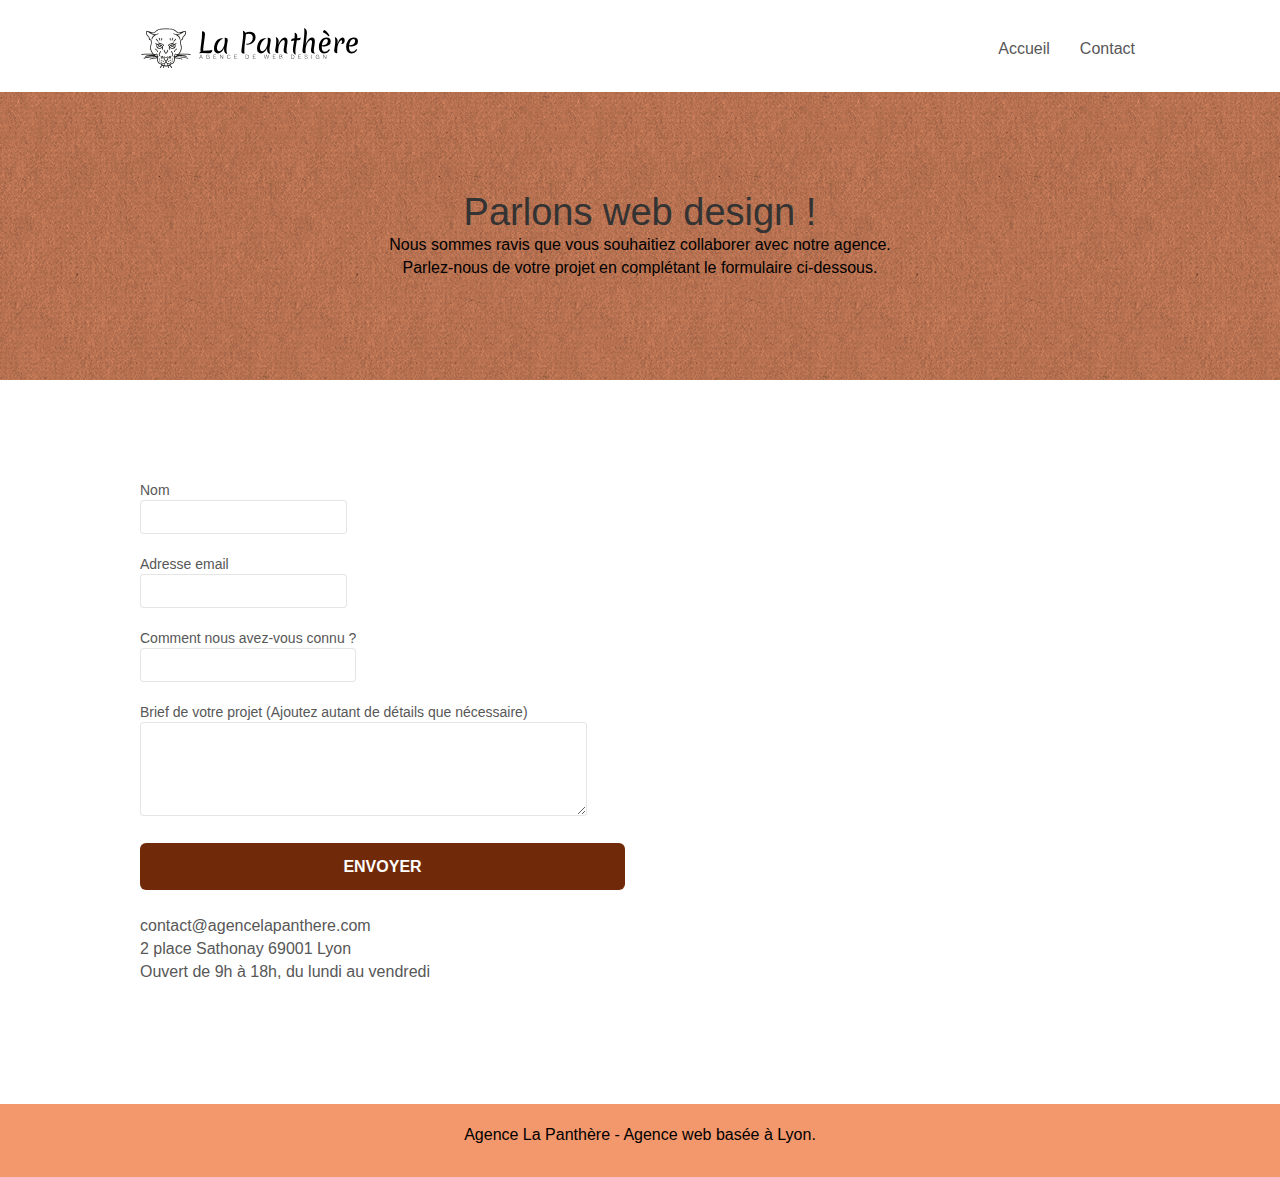
==== commit 81927034: "format d'image" ====
--- a/page2.html
+++ b/page2.html
@@ -80,7 +80,7 @@
 	<!-- bloc-7 -->
 	<div class="bloc bgc-white l-bloc" id="bloc-7">
 		<div class="container bloc-lg">
-			<div class="row">
+			<div class="row form">
 				<div class="col-sm-6">
 					<form id="form_1" novalidate success-msg="Your message has been sent." fail-msg="Sorry it seems that our mail server is not responding, Sorry for the inconvenience!">
 						<div class="form-group">
--- a/style.css
+++ b/style.css
@@ -291,6 +291,15 @@
     padding-left: 0;
 }
 
+.form{
+    display: flex;
+    flex-direction: column;
+}
+
+.col-sm-6 p{
+   margin: 20px 0; 
+}
+
 #bloc-1-hero h1 {
     font-size: 32px;
 }
@@ -835,7 +844,7 @@
 }
 
 .bg-presentation {
-    background-image: url("img/image-de-presentation.bmp");
+    background-image: url("img/image-de-presentation.jpg");
 }
 
 @media (max-width: 1024px) {
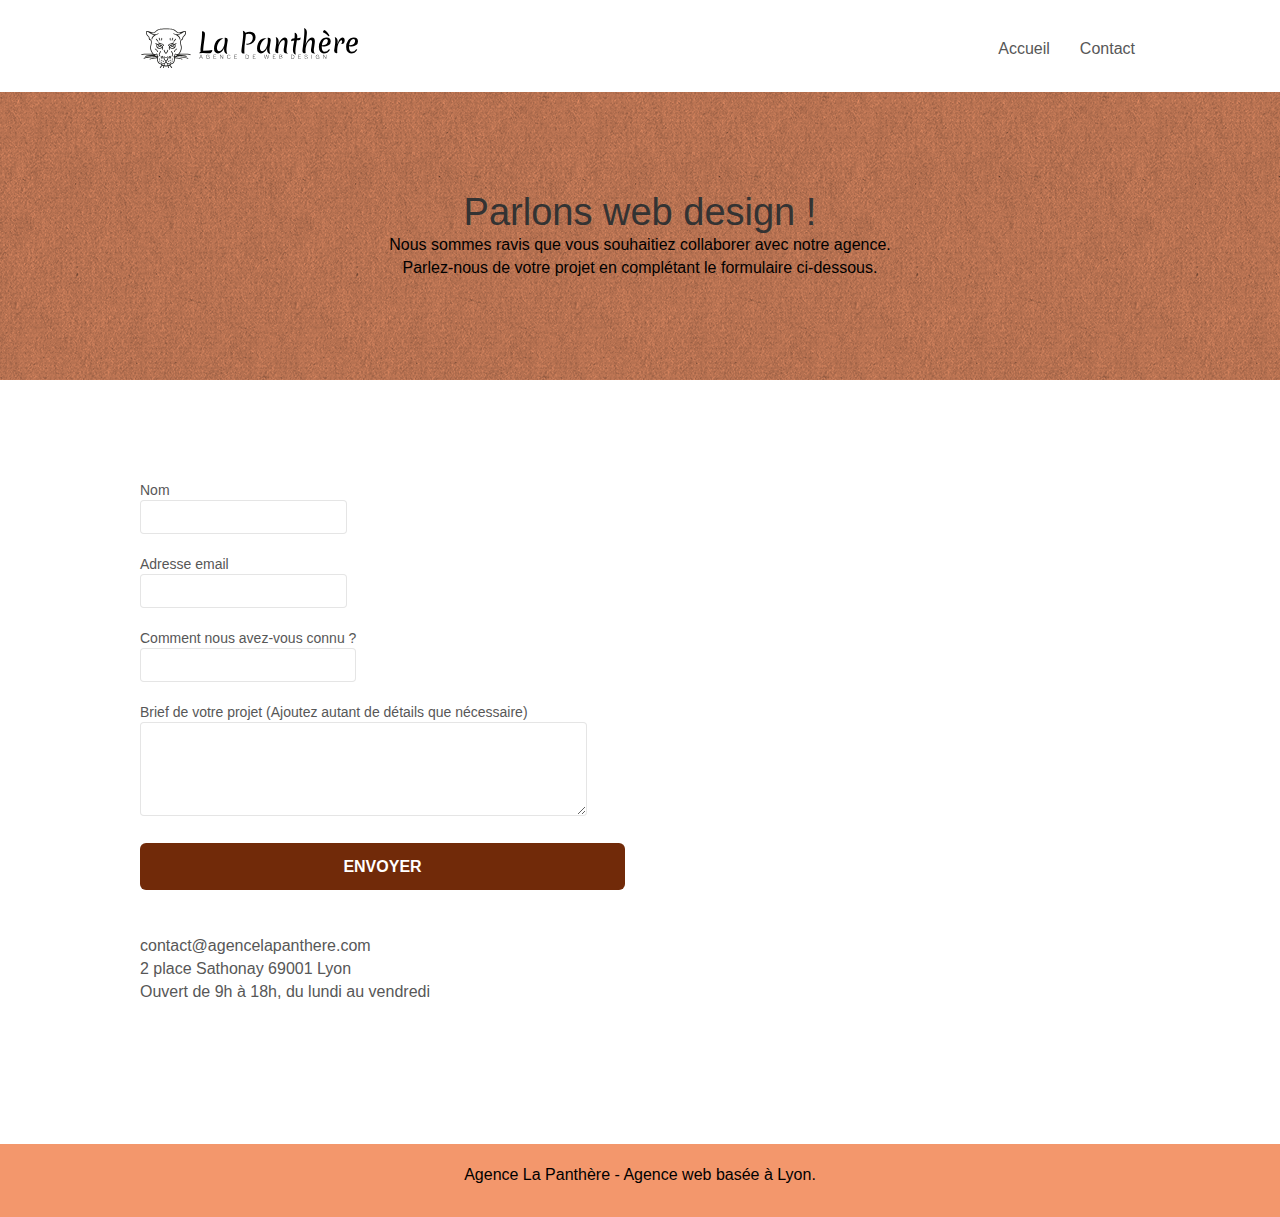
==== commit 182279c8: "fin" ====
--- a/page2.html
+++ b/page2.html
@@ -4,8 +4,9 @@
     <meta charset="utf-8">
 	
 	<title>La Panthère | contact </title>
-    <meta name="keywords" content="">
-    <meta name="description" content="">
+	<meta name="description" content="l'agence La Panthère est une grande agence de web design basée à Lyon.">
+    <meta name="keywords" content="agence La Panthère, agence web, web design, entreprise web design, stratégie web, agence web design, agence web design lyon, entreprise web design Lyon, design logo, meilleure agence web agence a lyon, Création d'un site web">
+	<meta name="robots" content="index,follow">
 
     <meta name="viewport" content="width=device-width, initial-scale=1.0, viewport-fit=cover">
     <link rel="shortcut icon" type="image/png" href="favicon.jpg">
--- a/style.css
+++ b/style.css
@@ -297,7 +297,7 @@
 }
 
 .col-sm-6 p{
-   margin: 20px 0; 
+   margin: 40px 0; 
 }
 
 #bloc-1-hero h1 {
@@ -840,11 +840,11 @@
 }
 
 .bg-banniere {
-    background-image: url("img/agence-la-panthere.jpg");
+    background-image: url("img/agence-la-panthere.webp");
 }
 
 .bg-presentation {
-    background-image: url("img/image-de-presentation.jpg");
+    background-image: url("img/image-de-presentation.webp");
 }
 
 @media (max-width: 1024px) {
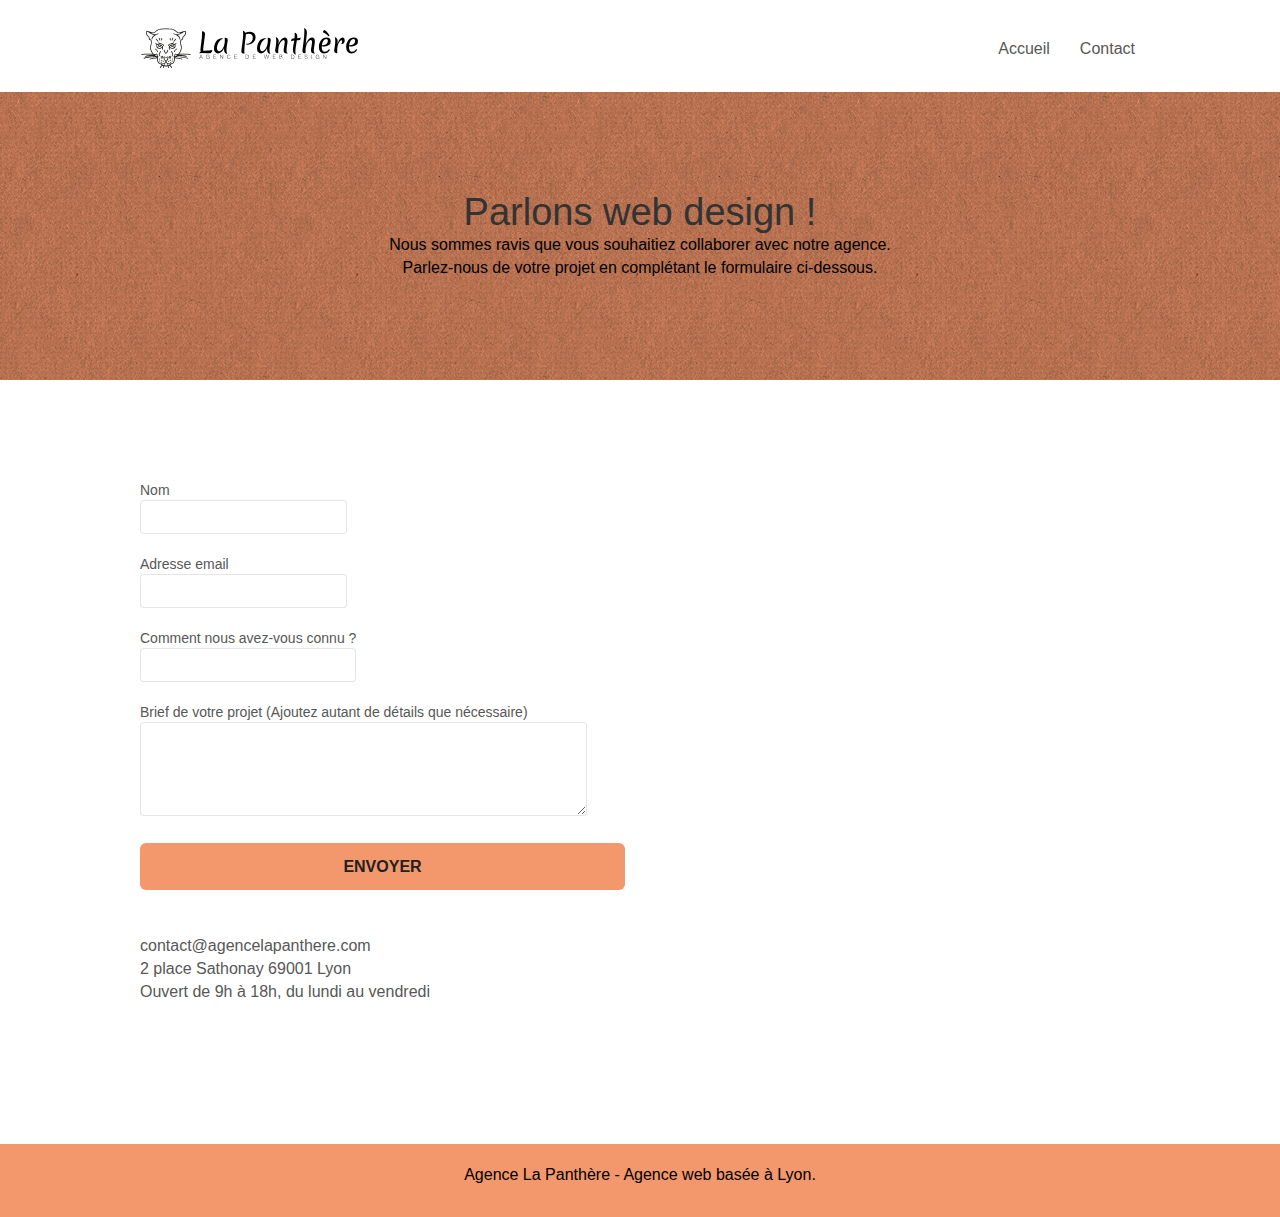
==== commit 8ef932c1: "Eliminate render-blocking resources" ====
--- a/page2.html
+++ b/page2.html
@@ -17,11 +17,11 @@
 	<link rel="stylesheet" type="text/css" href="./css/et-line.css">
 	
     
-	<script src="./js/jquery-2.1.0.min.js"></script>
-	<script src="./js/bootstrap.min.js"></script>
-	<script src="./js/blocs.min.js"></script>
-	<script src="./js/jqBootstrapValidation.js"></script>
-	<script src="./js/formHandler.js"></script>
+	<script src="./js/jquery-2.1.0.min.js"> defer</script>
+	<script src="./js/bootstrap.min.js"> defer</script>
+	<script src="./js/blocs.min.js"> defer</script>
+	<script src="./js/jqBootstrapValidation.js"> defer</script>
+	<script src="./js/formHandler.js"> defer</script>
     
 
     
--- a/style.css
+++ b/style.css
@@ -801,8 +801,8 @@
 }
 
 .btn-atomic-tangerine {
-    background: #712A09;
-    color: #FFFFFF!important;
+    background: #F3976C;
+    color: #212121!important;
 }
 
 .btn-atomic-tangerine:hover {
@@ -870,13 +870,13 @@
     }
 }
 
-@media only screen and (min-device-width: 768px) and (max-device-width: 1024px) and (orientation: landscape) {
+@media only screen and (min-width: 768px) and (max-width: 1024px) and (orientation: landscape) {
     .b-parallax {
         background-attachment: scroll;
     }
 }
 
-@media only screen and (min-device-width: 1024px) and (max-device-width: 1366px) and (-webkit-min-device-pixel-ratio: 1.5) {
+@media only screen and (min-width: 1024px) and (max-width: 1366px) and (-webkit-min-device-pixel-ratio: 1.5) {
     .b-parallax {
         background-attachment: scroll;
     }
@@ -895,8 +895,8 @@
         position: relative;
     }
     .bloc {
-        padding-left: constant(safe-area-inset-left);
-        padding-right: constant(safe-area-inset-right);
+        /* padding-left: constant(safe-area-inset-left);
+        padding-right: constant(safe-area-inset-right);*/
     }
     .bloc-group,
     .bloc-group .bloc {
@@ -906,8 +906,8 @@
     .bloc-fill-screen .fill-bloc-top-edge,
     .bloc-fill-screen .fill-bloc-bottom-edge {
         padding: 0 20px;
-        padding-left: constant(safe-area-inset-left);
-        padding-right: constant(safe-area-inset-right);
+        /*padding-left: constant(safe-area-inset-left);
+        padding-right: constant(safe-area-inset-right);*/
     }
 }
 
